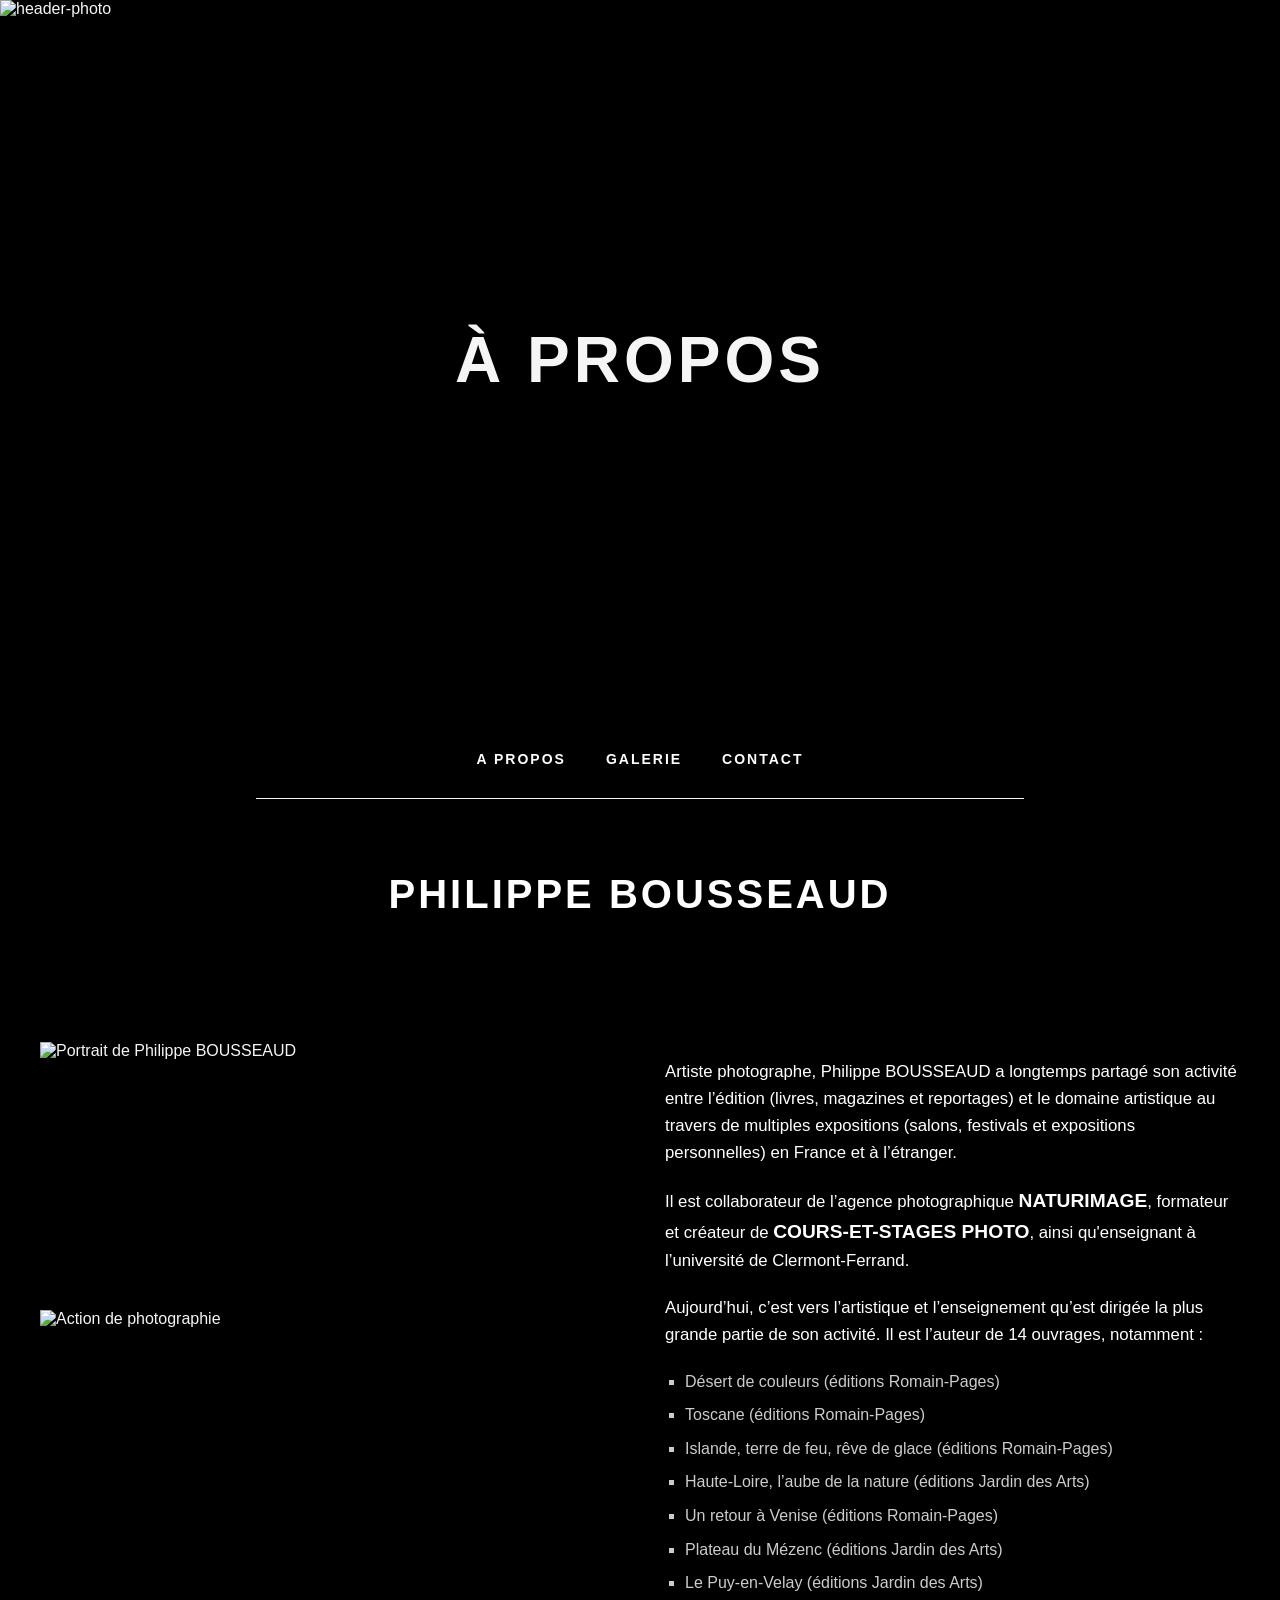
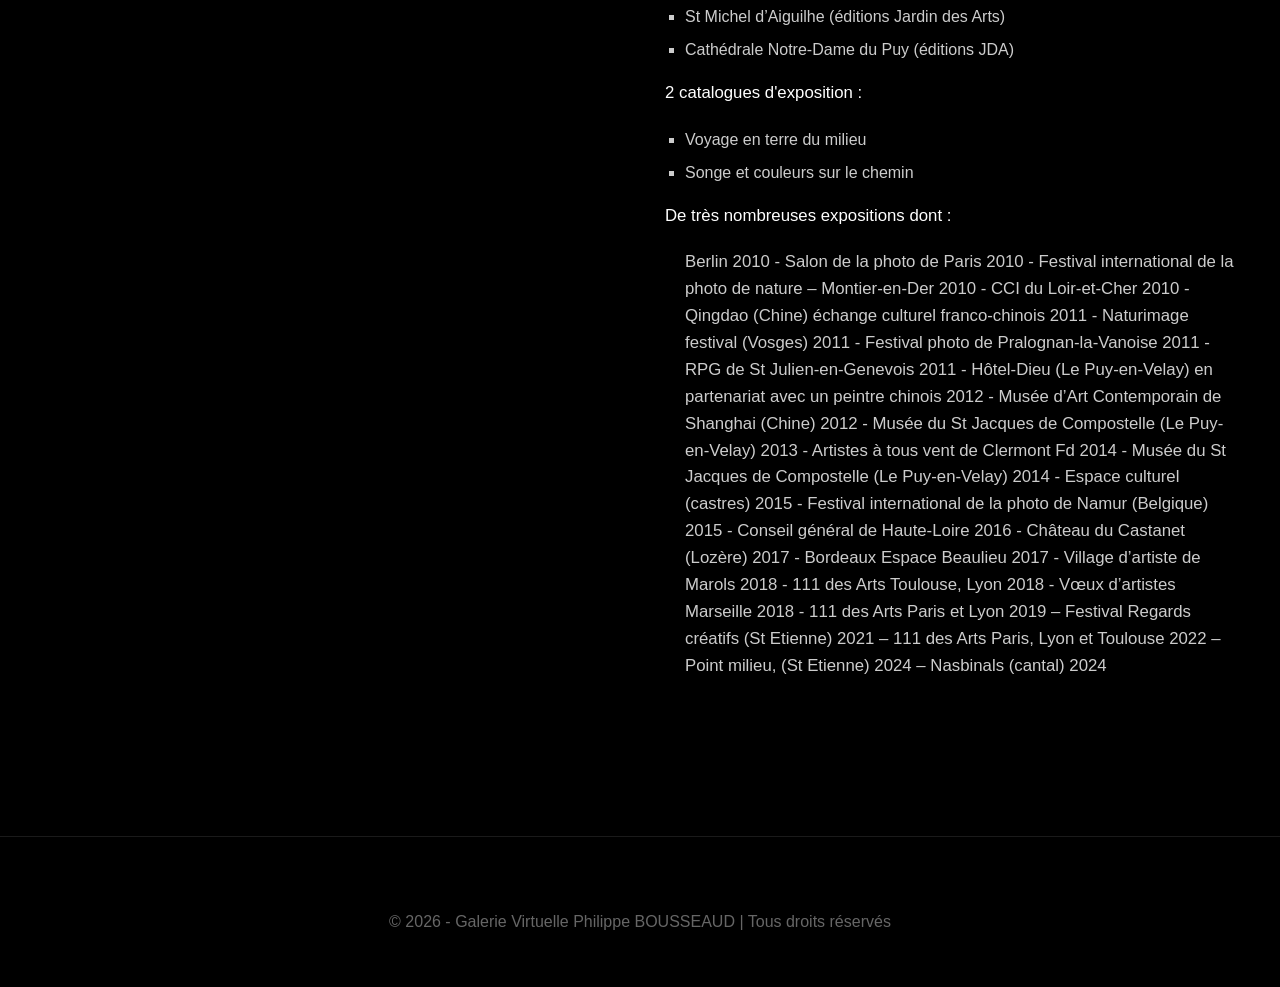
==== index.html @ f9b5af33 "Add files via upload" ====
<!DOCTYPE html>
<html lang="fr">
<head>
    <meta charset="UTF-8">
    <meta name="viewport" content="width=device-width, initial-scale=1.0">
    <title>Galerie virtuelle - a propos</title>
    <link rel="stylesheet" href="style.css">
</head>
<body>
    <header class="hero-header">
        <div class="hero-photo">
            <img src="DSCF6670.webp" alt="header-photo">
        </div>
        <div class="hero-content">
            <h1>À propos</h1>
        </div>
    </header>

        <nav class="full-nav">
            <ul>
                <li><a href="#apropos">A propos</a></li>
                <li><a href="galerie.html">Galerie</a></li>
                <li><a href="contact.html">Contact</a></li>
            </ul>
        </nav>

        <div class="separator-line"></div>

        <section class="intro-section">
            <div class="intro-content">
                <h2 class="intro-title">Philippe BOUSSEAUD</h2>
            </div>
        </section>
        
    <main class="about-container">
        <div class="about-content">
        
            <div class="about-image">
                <img src="_DSC0054.webp" alt="Portrait de Philippe BOUSSEAUD" class="img-portrait">
                <img src="_17A1358.webp" alt="Action de photographie" class="img-extra">
            </div>

            <div class="about-text">
                <p>
                    Artiste photographe, Philippe BOUSSEAUD a longtemps partagé son activité entre l’édition (livres, 
                    magazines et reportages) et le domaine artistique au travers de multiples expositions (salons, 
                    festivals et expositions personnelles) en France et à l’étranger.
                </p>
                <p>
                    Il est collaborateur de l’agence photographique <strong>NATURIMAGE</strong>, 
                    formateur et créateur de <strong>COURS-ET-STAGES PHOTO</strong>, ainsi qu'enseignant à l’université de Clermont-Ferrand.
                </p>
                <p>
                    Aujourd’hui, c’est vers l’artistique et l’enseignement qu’est dirigée la plus grande partie de son activité. 
                    Il est l’auteur de 14 ouvrages, notamment :
                </p>

                <ul class="books-list">
                    <li>Désert de couleurs (éditions Romain-Pages)</li>
                    <li>Toscane (éditions Romain-Pages)</li>
                    <li>Islande, terre de feu, rêve de glace (éditions Romain-Pages)</li>
                    <li>Haute-Loire, l’aube de la nature (éditions Jardin des Arts)</li>
                    <li>Un retour à Venise (éditions Romain-Pages)</li>
                    <li>Plateau du Mézenc (éditions Jardin des Arts)</li>
                    <li>Le Puy-en-Velay (éditions Jardin des Arts)</li>
                    <li>St Michel d’Aiguilhe (éditions Jardin des Arts)</li>
                    <li>Cathédrale Notre-Dame du Puy (éditions JDA)</li>
                </ul>

                <P>
                    2 catalogues d'exposition :
                </P>

                 <ul class="books-list">
                    <li>Voyage en terre du milieu</li>
                    <li>Songe et couleurs sur le chemin</li>
                 </ul>

                 <p>
                    De très nombreuses expositions dont :
                 </p>
                 <ul class="books-list">Berlin 2010 - Salon de la photo de Paris 2010 - Festival international de la photo de nature – 
                    Montier-en-Der 2010 - CCI du Loir-et-Cher 2010 - Qingdao (Chine) échange culturel franco-chinois 2011 - 
                    Naturimage festival (Vosges) 2011 - Festival photo de Pralognan-la-Vanoise 2011 - RPG de St Julien-en-Genevois 2011 - 
                    Hôtel-Dieu (Le Puy-en-Velay) en partenariat avec un peintre chinois 2012 - Musée d’Art Contemporain de Shanghai (Chine) 2012 - 
                    Musée du St Jacques de Compostelle (Le Puy-en-Velay) 2013 - Artistes à tous vent de Clermont Fd 2014 - 
                    Musée du St Jacques de Compostelle (Le Puy-en-Velay) 2014 - Espace culturel (castres) 2015 - 
                    Festival international de la photo de Namur (Belgique) 2015 - Conseil général de Haute-Loire 2016 - 
                    Château du Castanet (Lozère) 2017 - Bordeaux Espace Beaulieu 2017 - Village d’artiste de Marols 2018 - 
                    111 des Arts Toulouse, Lyon 2018 - Vœux d’artistes Marseille 2018 - 111 des Arts Paris et Lyon 2019 – 
                    Festival Regards créatifs (St Etienne) 2021 – 111 des Arts Paris, Lyon et Toulouse 2022 – Point milieu, (St Etienne) 2024 – 
                    Nasbinals (cantal) 2024
                </ul>
            </div>
        </div>
    </main>

    <!-- FOOTER -->
    <footer>
        <p>© 2026 - Galerie Virtuelle Philippe BOUSSEAUD | Tous droits réservés</p> 
    </footer>
    
    <script src="script.js"></script>
</body>
</html>
---- style.css ----
body, html {
    margin: 0;
    padding: 0;
    background-color: #000; /* Fond noir comme sur ta capture */
    color: whitesmoke;
    font-family: sans-serif;
    display: flex;
    flex-direction: column;
}

/* --- HEADER --- */
.hero-header {
    position: relative;
    width: 100%;
    height: 80vh;
    background-color: #000;
}

.hero-photo, .hero-photo img {
    width: 100%;
    height: 100%;
    object-fit: cover;
    display: block;
}

.hero-content {
    position: absolute;
    top: 50%; /* Centrage vertical parfait */
    left: 50%; /* Centrage horizontal parfait */
    transform: translate(-50%, -50%);
    text-align: center;
}

.hero-content h1 {
    font-size: 4rem;
    text-transform: uppercase;
    letter-spacing: 4px;
    color: #f5f5f5;
    margin: 0;
}

/* --- LIGNE DE SÉPARATION --- */
.separator-line {
    width: 60%;          /* La ligne ne fait pas toute la largeur pour plus de style */
    max-width: 800px;    /* Elle s'aligne sur la largeur de ton texte */
    height: 1px;         /* Très fine */
    background-color: whitesmoke; 
    margin: 0 auto;      /* Centre la ligne horizontalement */
    display: block;
}

/* --- NAV FUSIONNÉE (NOIRE AVEC TEXTE BLANC) --- */
.full-nav {
    width: 100%;
    background-color: #000; /* On change le beige en noir */
    padding: 30px 0; /* Un peu d'espace pour respirer */
    display: flex;
    justify-content: center;
    border: none; /* On s'assure qu'il n'y a pas de bordure */
    margin-top: 0; /* Force la fusion avec le header */
}

.full-nav ul {
    display: flex;
    gap: 40px;
    list-style: none;
    padding: 0;
    margin: 0;
}

.full-nav a {
    text-decoration: none;
    color: #fff; /* Titres en blanc */
    font-weight: bold;
    text-transform: uppercase;
    font-size: 14px;
    letter-spacing: 2px;
    transition: opacity 0.3s ease;
}

.full-nav a:hover {
    opacity: 0.7; /* Petit effet au survol */
}

/* --- SECTION INTRODUCTION --- */
.intro-section {
    background-color: #000; /* Fond noir pour fusionner avec le reste */
    padding: 80px 20px 40px 20px; /* Marges : haut, droite, bas, gauche */
    text-align: center;
    color: white;
    padding-top: 40px;
}

.intro-content {
    max-width: 800px; /* On limite la largeur pour que le texte soit facile à lire */
    margin: 0 auto; /* Centre le bloc de texte */
}

.intro-title {
    font-size: 2.5rem;
    letter-spacing: 3px;
    text-transform: uppercase;
    margin-bottom: 25px;
    font-weight: 700;
}

.intro-description {
    font-size: 1.1rem;
    line-height: 1.8; /* Espace entre les lignes pour plus de confort */
    color: #ccc; /* Gris clair pour ne pas agresser l'œil par rapport au titre */
    font-weight: 300;
}

/* Ajustement de la galerie pour qu'elle soit un peu plus proche du texte */
.gallery-container {
    background-color: #000;
    padding: 20px 20px 100px 20px;
}

.gallery-grid {
    /* Cet effet "colonnes" permet aux images de s'imbriquer comme sur ta capture */
    column-count: 3; 
    column-gap: 15px;
    max-width: 1600px;
    margin: 0 auto;
}

.gallery-item {
    width: 100%;
    display: block;
    margin-bottom: 15px; /* Espace vertical entre les images */
    cursor: pointer;
    transition: transform 0.3s ease;
}

.gallery-item:hover {
    transform: scale(1.02);
}

/* Lightbox pour l'agrandissement */
.lightbox {
    display: none;
    position: fixed;
    z-index: 1000;
    top: 0; left: 0; width: 100%; height: 100%;
    background: rgba(0,0,0,0.9);
    justify-content: center;
    align-items: center;
}

.lightbox-content { 
    max-width: 90%; 
    max-height: 90%; 
}
.close-btn { 
    position: absolute; 
    top: 20px; 
    right: 30px; 
    color: white; 
    font-size: 40px; 
    cursor: pointer; 
}

/*PAGE INDEX*/
.about-container {
    max-width: 1200px; /* Largeur maximale pour ne pas que le texte s'étale trop */
    margin: 60px auto; /* Centre le bloc et ajoute de l'espace en haut/bas */
    padding: 0 40px;
}

.about-content {
    display: flex;         /* Active les colonnes côte à côte */
    align-items: flex-start; /* Aligne le texte en haut de l'image */
    gap: 50px;             /* Espace entre l'image et le texte */
}

/* Style de la colonne Image */
.about-image {
    flex: 1;               /* Prend une part égale de largeur */
}

.about-image img {
    width: 100%;           /* L'image prend toute la largeur de sa colonne */
    height: auto;
    display: block;
    margin-bottom: 250px;
    transition: transform 0.3s ease;
}

/* Style de la colonne Texte */
.about-text {
    flex: 1;               /* Prend l'autre part de largeur */
    color: #ffffff;        /* Texte blanc */
    font-family: 'Helvetica', Arial, sans-serif;
    line-height: 1.6;      /* Espace entre les lignes pour la lisibilité */
    font-size: 1.05rem;
}

.about-text p {
    margin-bottom: 20px;   /* Espace entre chaque paragraphe */
}

.about-text ul {
    margin-top: 15px;
    padding-left: 20px;
    list-style-type: square; /* Des petits carrés pour le style artistique */
    color: #ccc;
}

.about-text li {
    margin-bottom: 8px;
    font-size: 1rem;
}

.about-text strong {
    font-size: 1.2rem;
    color: #fff;
}

/*PAGE CONTACT*/
.contact-container {
    flex: 1; 
    display: flex;
    justify-content: center; /* Centre horizontalement */
    align-items: flex-start; /* Aligne le texte vers le haut */
    padding: 60px 20px;
}

.contact-info {
    max-width: 600px;
    width: 100%;
    text-align: left; /* Comme sur ta capture */
}

.contact-info h2 {
    text-transform: uppercase;
    letter-spacing: 2px;
    margin-bottom: 30px;
    border-bottom: 1px solid #333;
    padding-bottom: 10px;
}

.contact-info p {
    line-height: 1.8;
    margin-bottom: 20px;
    color: #ccc;
}

.social-section {
    text-align: center;
    padding: 40px 20px;
    background-color: #000;
}

.social-section h2 {
    text-transform: uppercase;
    letter-spacing: 3px;
    font-size: 1.2rem;
    color: #f5f5f5;
    margin-bottom: 25px;
}

.social-icons {
    display: flex;
    justify-content: center;
    gap: 30px; /* Espace entre les deux icônes */
}

.social-icons a {
    text-decoration: none;
    color: #666; /* Gris discret par défaut */
    font-size: 2rem; /* Taille des icônes */
    transition: all 0.3s ease; /* Animation douce */
}

/* Effet au survol : les icônes deviennent blanches et remontent un peu */
.social-icons a:hover {
    color: #fff;
    transform: translateY(-5px);
}

/* Footer */
footer {
    width: 100%;
    background-color: #000;      /* Noir pur pour fusionner avec le fond */
    color: #666;                 /* Gris discret pour ne pas distraire du contenu */
    padding: 60px 0 40px 0;      /* Plus d'espace en haut pour bien respirer */
    text-align: center;
    border-top: 1px solid #1a1a1a; /* Ligne de séparation très sombre et élégante */
    margin-top: 80px;
}

/* Responsive : passer à 2 colonnes sur tablette et 1 sur mobile */
@media (max-width: 1000px) { 
    .gallery-grid { column-count: 2; } 
}

@media (max-width: 600px) { 
    .gallery-grid { column-count: 1; } 
}


/*PAGE INDEX*/
@media (max-width: 900px) {
    .about-content {
        flex-direction: column; /* Empile l'image et le texte verticalement */
        align-items: center;
        text-align: center;
    }
    
    .about-image {
        width: 100%;
        max-width: 500px; /* Évite que l'image soit trop géante sur mobile */
        margin-bottom: 30px;
    }

    .about-image img {
        margin-bottom: 20px;
    }
}
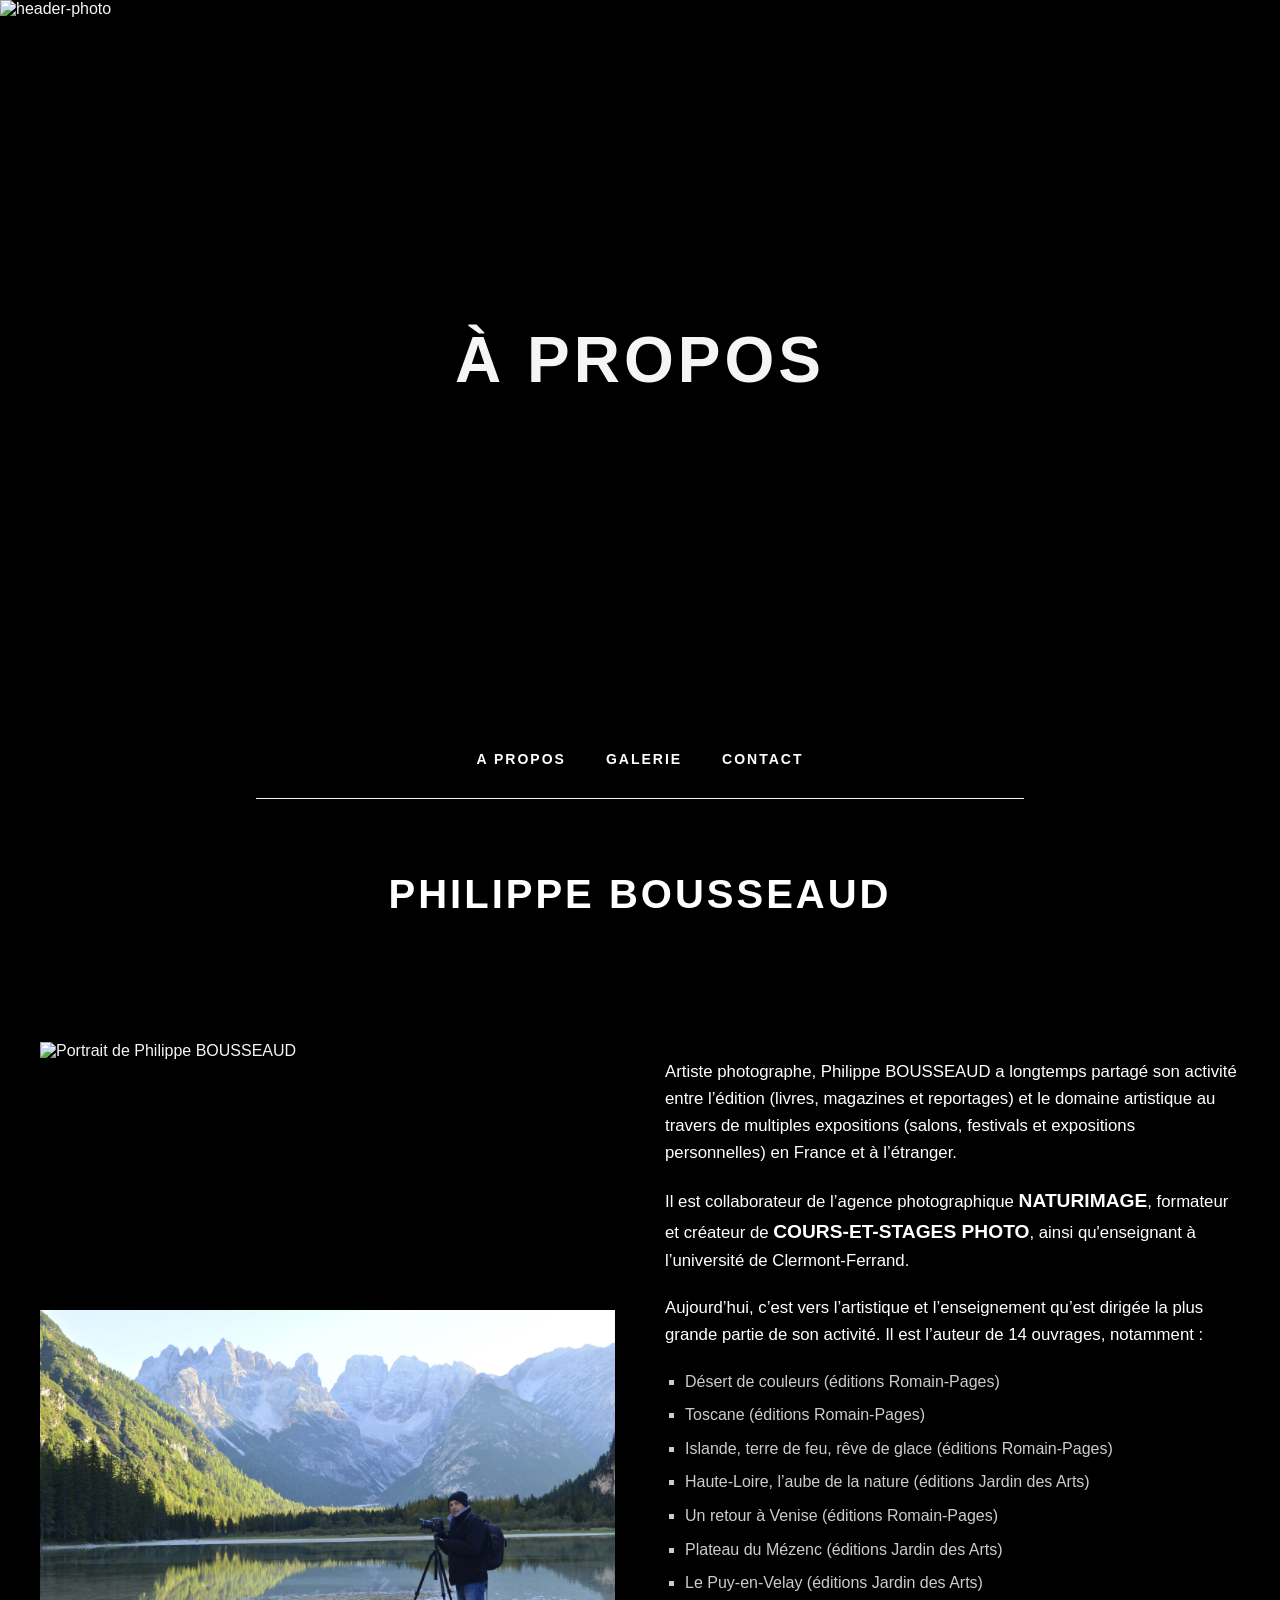
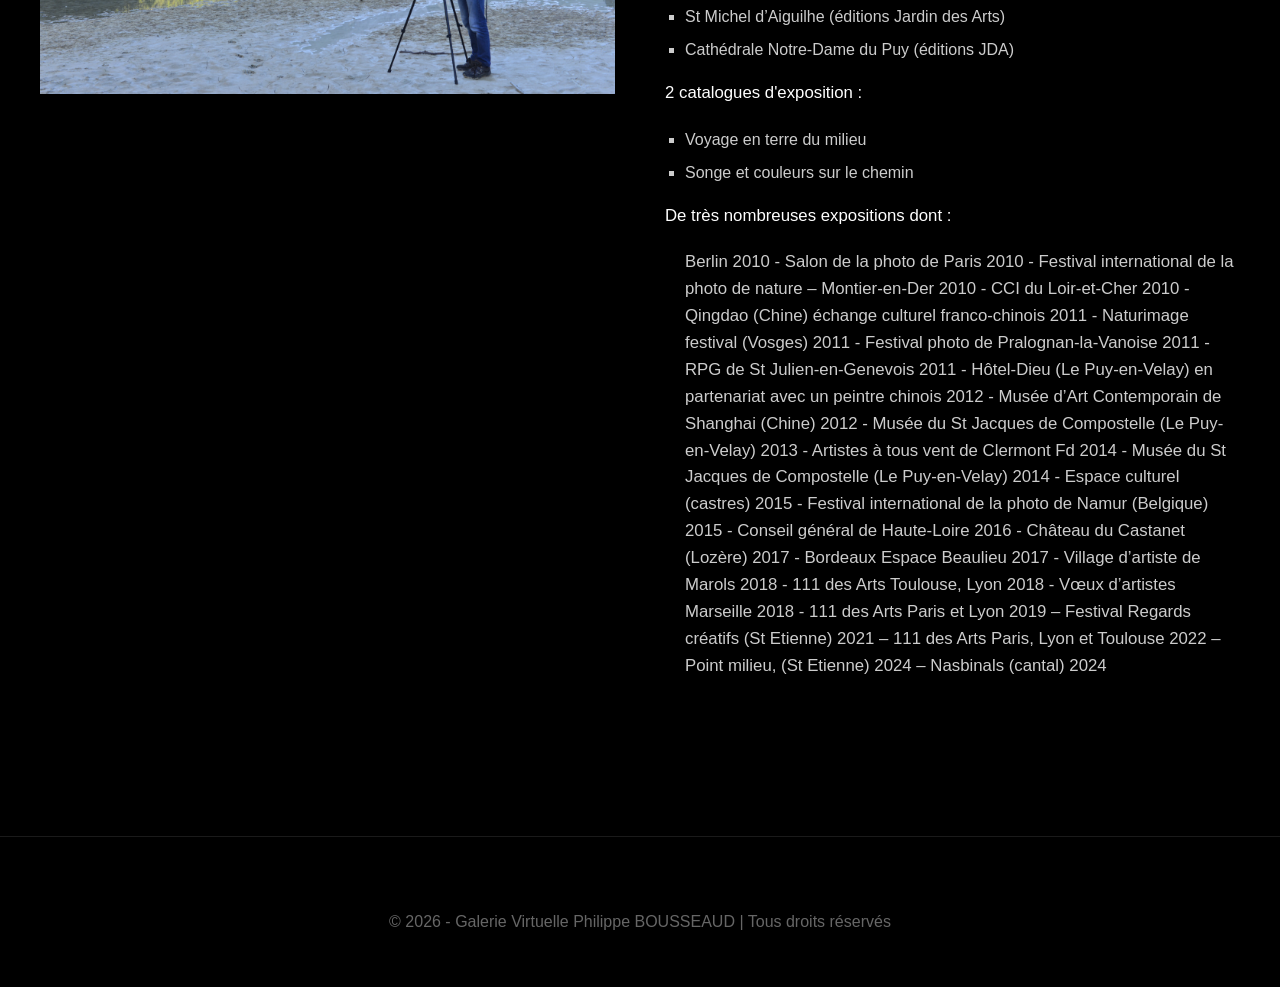
==== commit 73ea79b1: "Fix HTML formatting and structure" ====
--- a/index.html
+++ b/index.html
@@ -36,7 +36,7 @@
         <div class="about-content">
         
             <div class="about-image">
-                <img src="_DSC0054.webp" alt="Portrait de Philippe BOUSSEAUD" class="img-portrait">
+                <img src="_DSC0054.WEBP" alt="Portrait de Philippe BOUSSEAUD" class="img-portrait">
                 <img src="_17A1358.webp" alt="Action de photographie" class="img-extra">
             </div>
 
@@ -102,4 +102,4 @@
     
     <script src="script.js"></script>
 </body>
-</html>+</html>
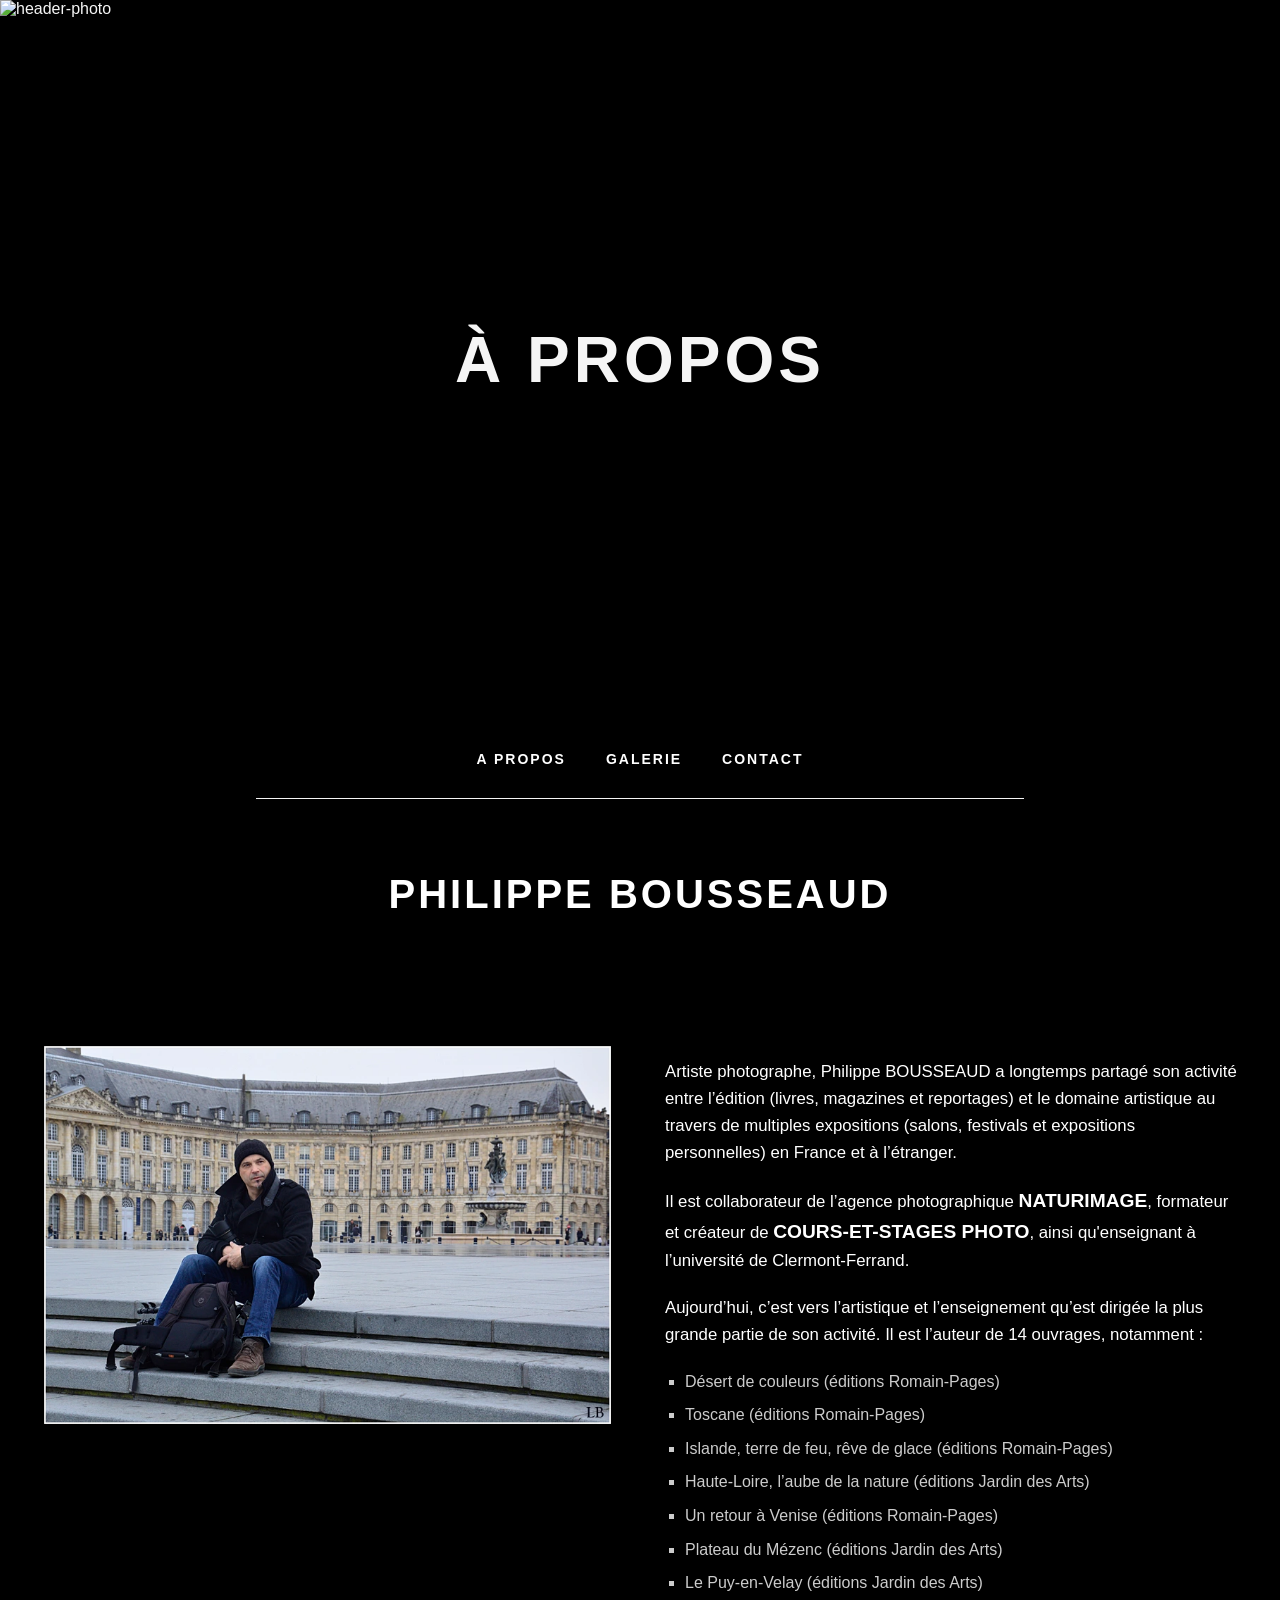
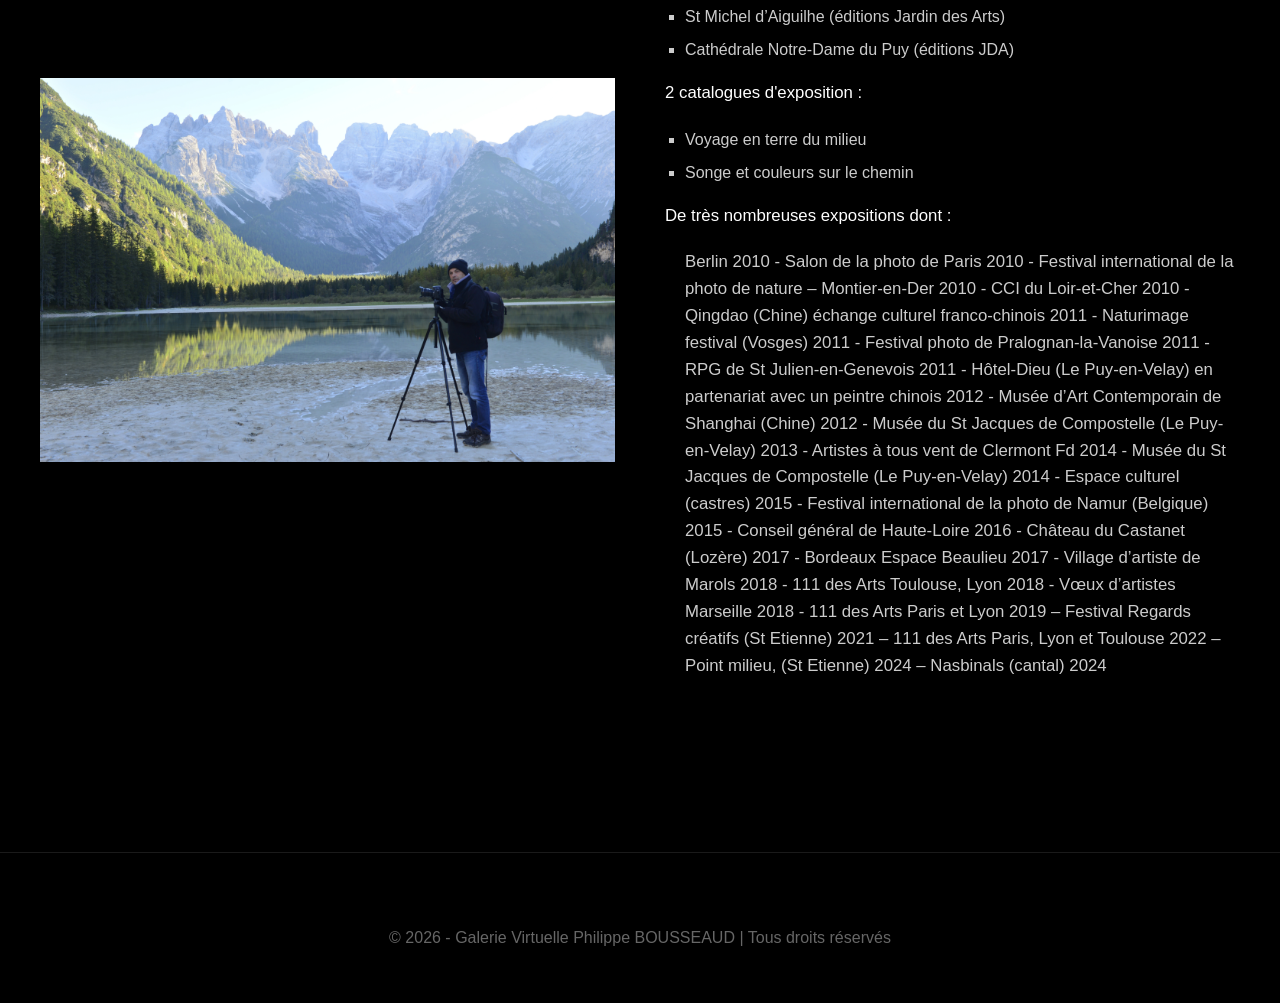
==== commit dc51dbce: "Fix HTML formatting issues in index.html" ====
--- a/index.html
+++ b/index.html
@@ -36,7 +36,7 @@
         <div class="about-content">
         
             <div class="about-image">
-                <img src="_DSC0054.WEBP" alt="Portrait de Philippe BOUSSEAUD" class="img-portrait">
+                <img src="_DSC0054.webp" alt="Portrait de Philippe BOUSSEAUD" class="img-portrait">
                 <img src="_17A1358.webp" alt="Action de photographie" class="img-extra">
             </div>
 
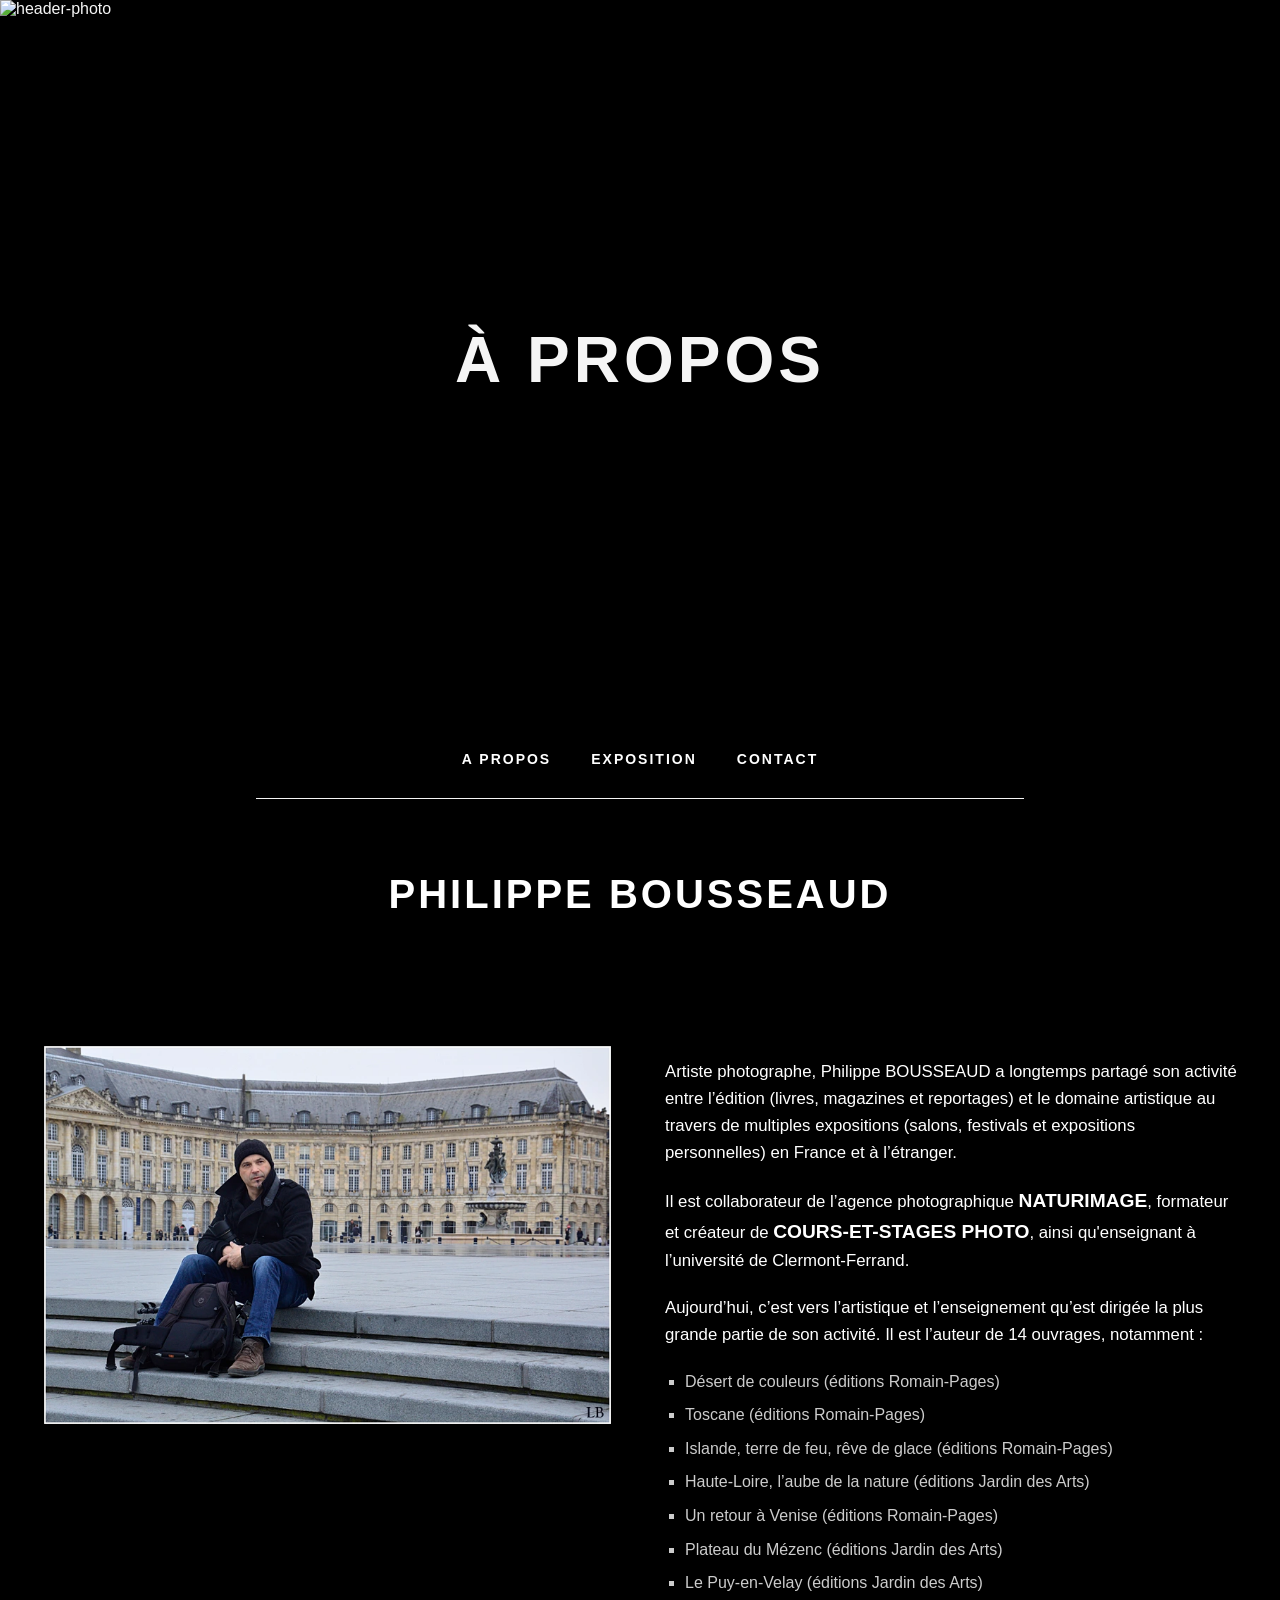
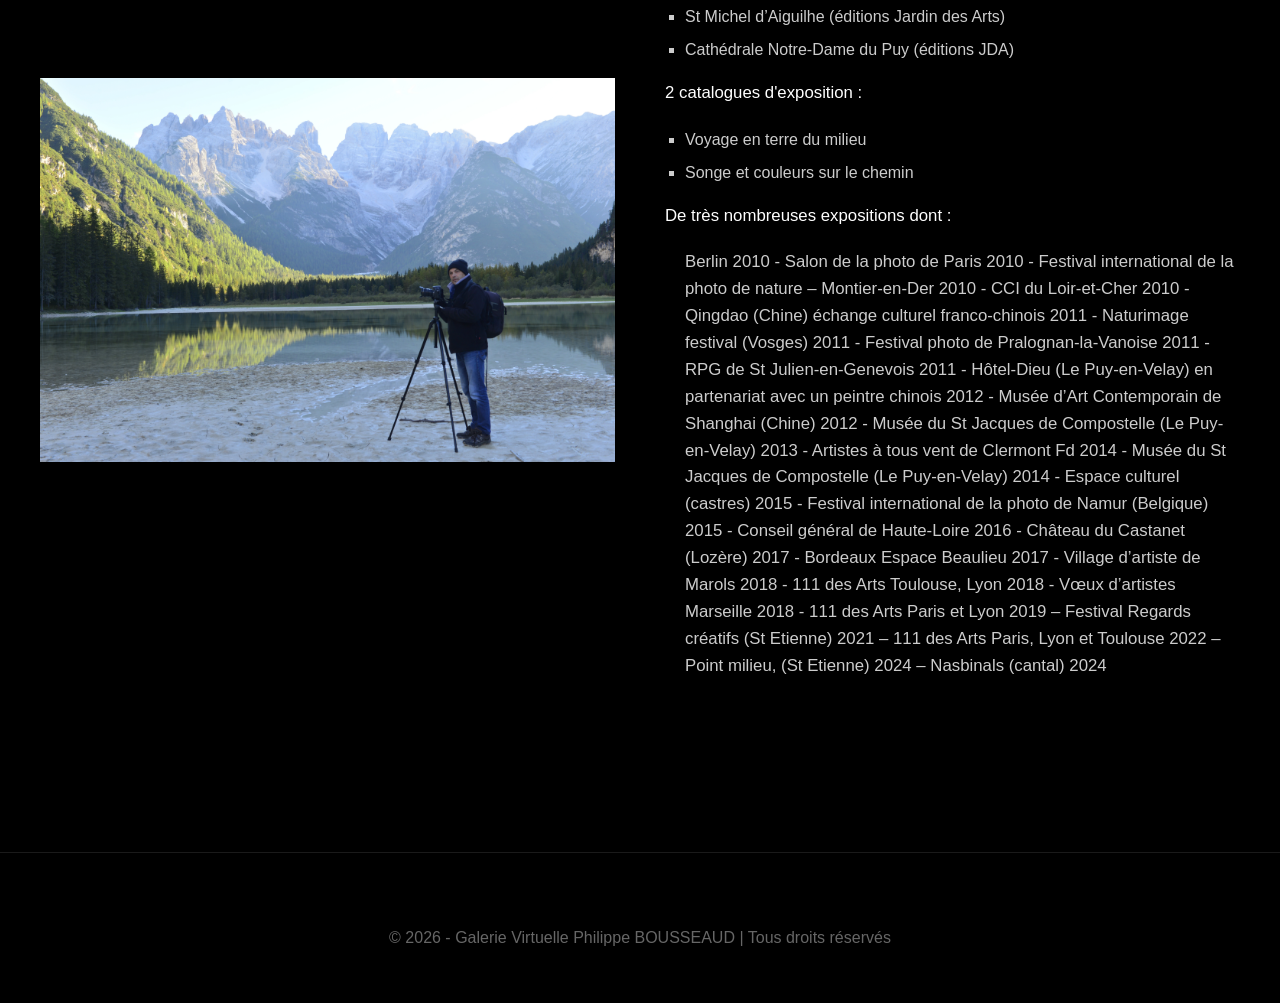
==== commit 05c47fb5: "Update index.html" ====
--- a/index.html
+++ b/index.html
@@ -19,7 +19,7 @@
         <nav class="full-nav">
             <ul>
                 <li><a href="#apropos">A propos</a></li>
-                <li><a href="galerie.html">Galerie</a></li>
+                <li><a href="exposition.html">Exposition</a></li>
                 <li><a href="contact.html">Contact</a></li>
             </ul>
         </nav>
@@ -36,8 +36,8 @@
         <div class="about-content">
         
             <div class="about-image">
-                <img src="_DSC0054.webp" alt="Portrait de Philippe BOUSSEAUD" class="img-portrait">
-                <img src="_17A1358.webp" alt="Action de photographie" class="img-extra">
+                <img src="DSC0054.webp" alt="Portrait de Philippe BOUSSEAUD" class="img-portrait">
+                <img src="17A1358.webp" alt="Action de photographie" class="img-extra">
             </div>
 
             <div class="about-text">
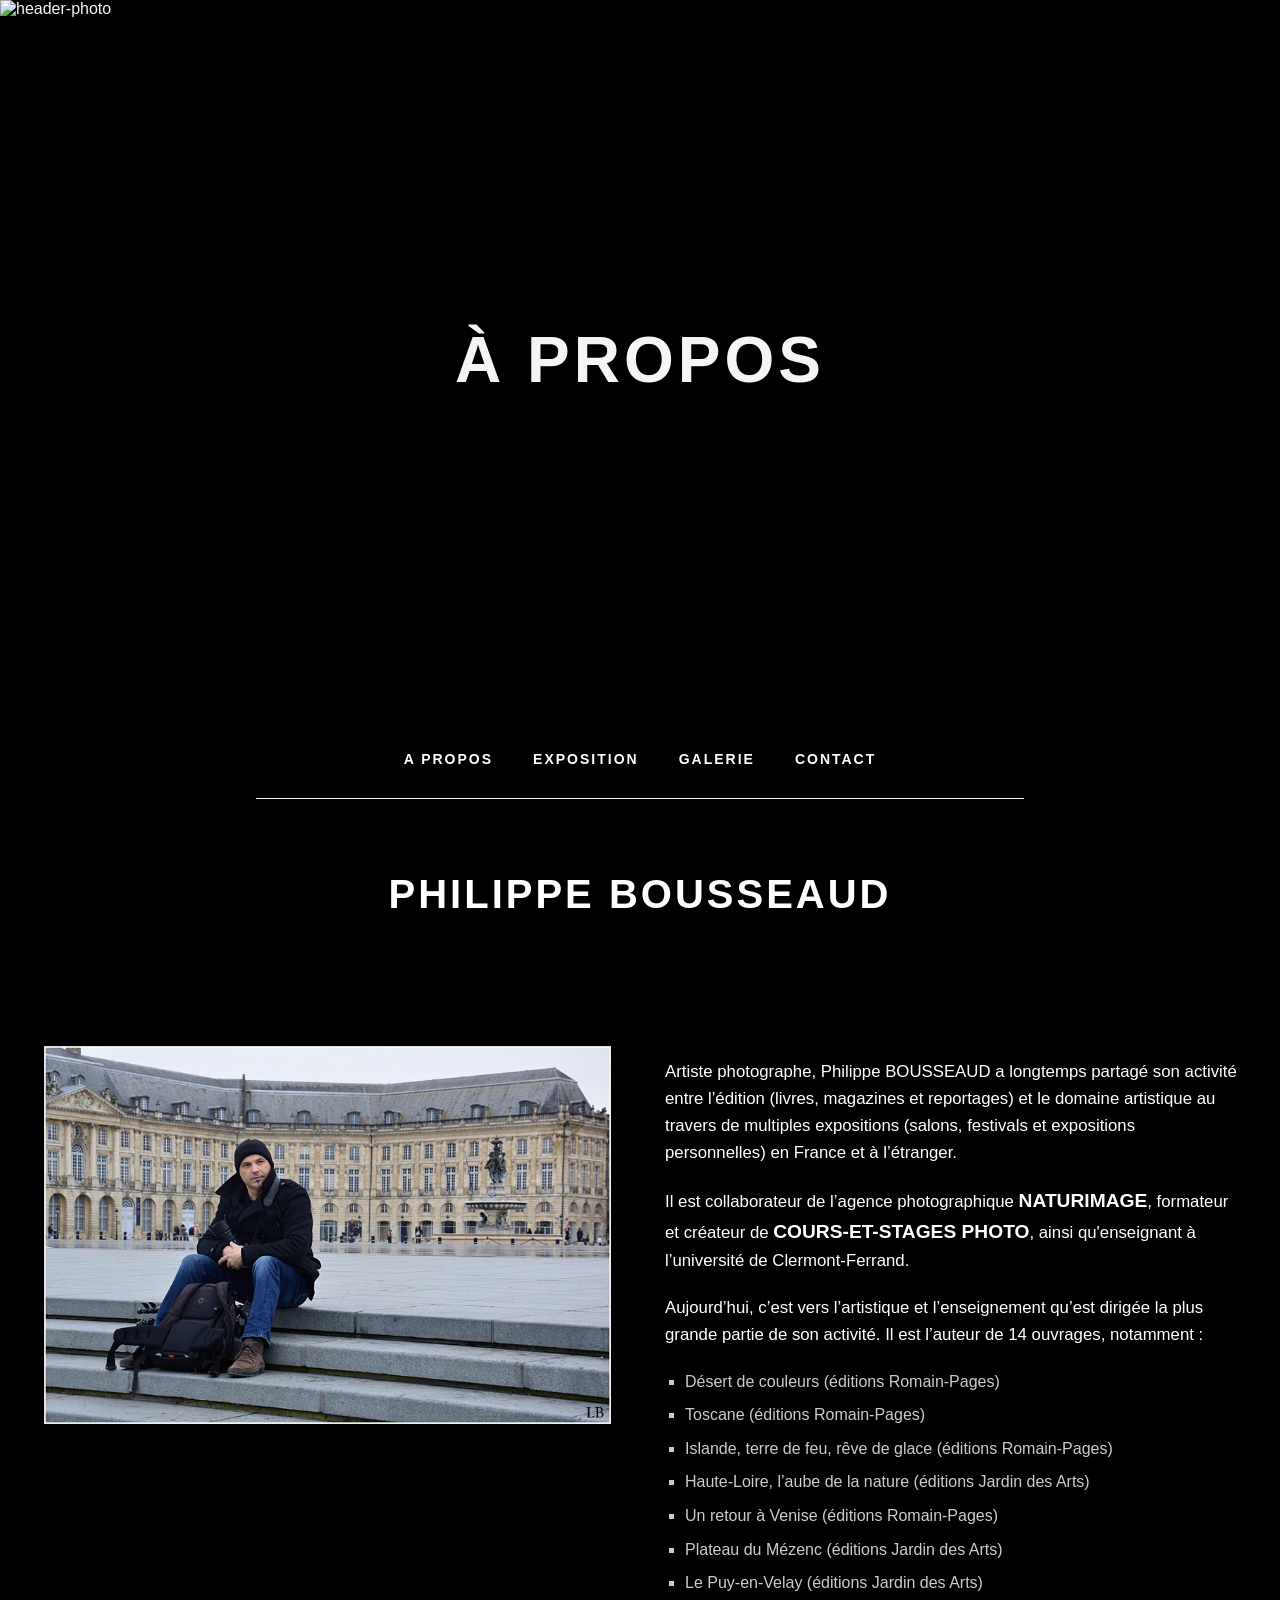
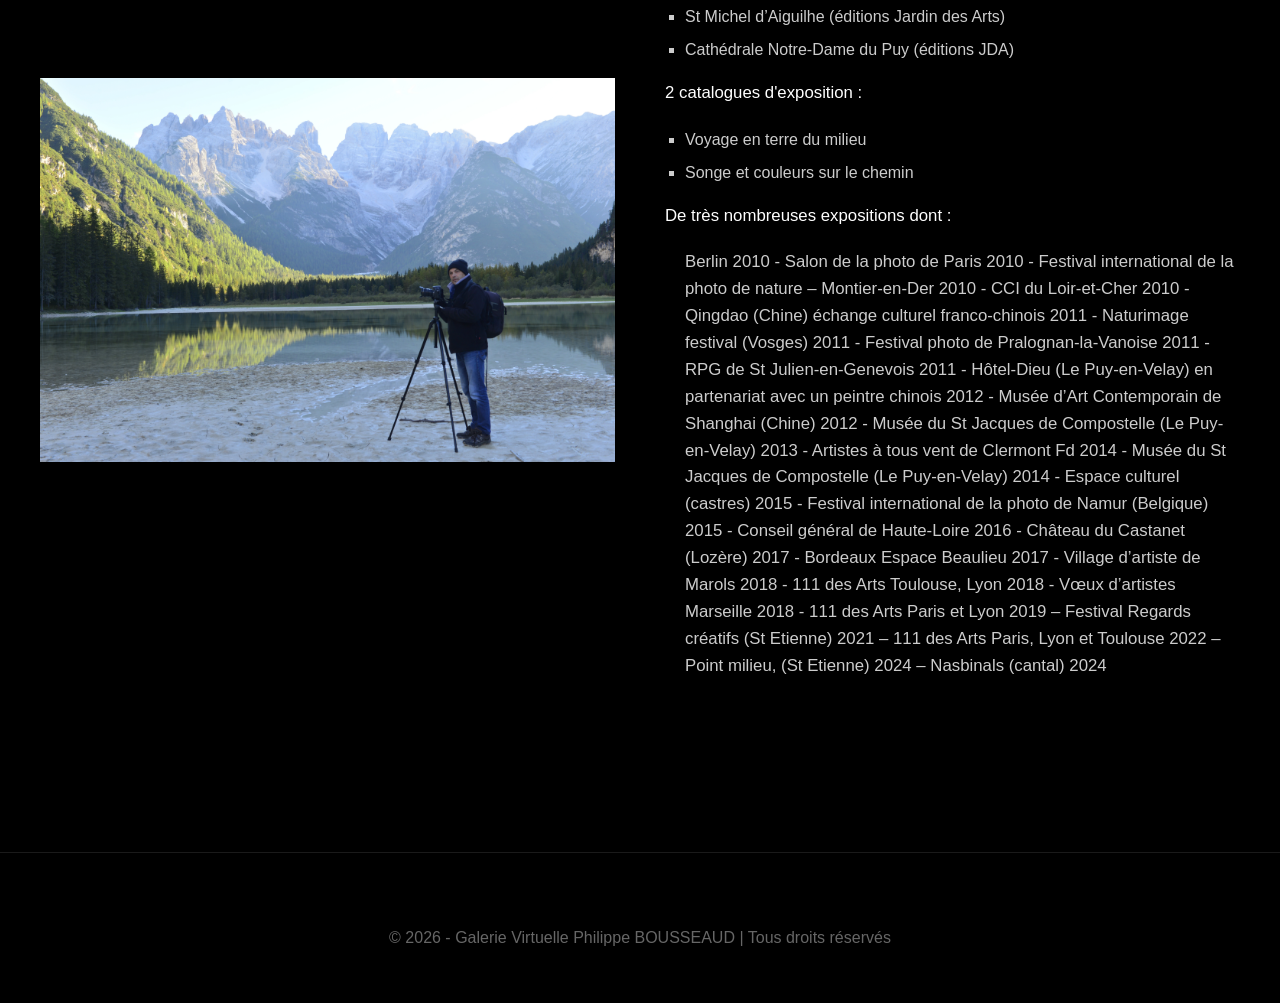
==== commit ad1a7dcf: "Update index.html" ====
--- a/index.html
+++ b/index.html
@@ -20,6 +20,7 @@
             <ul>
                 <li><a href="#apropos">A propos</a></li>
                 <li><a href="exposition.html">Exposition</a></li>
+                <li><a href="galerie.html">Galerie</a></li>
                 <li><a href="contact.html">Contact</a></li>
             </ul>
         </nav>
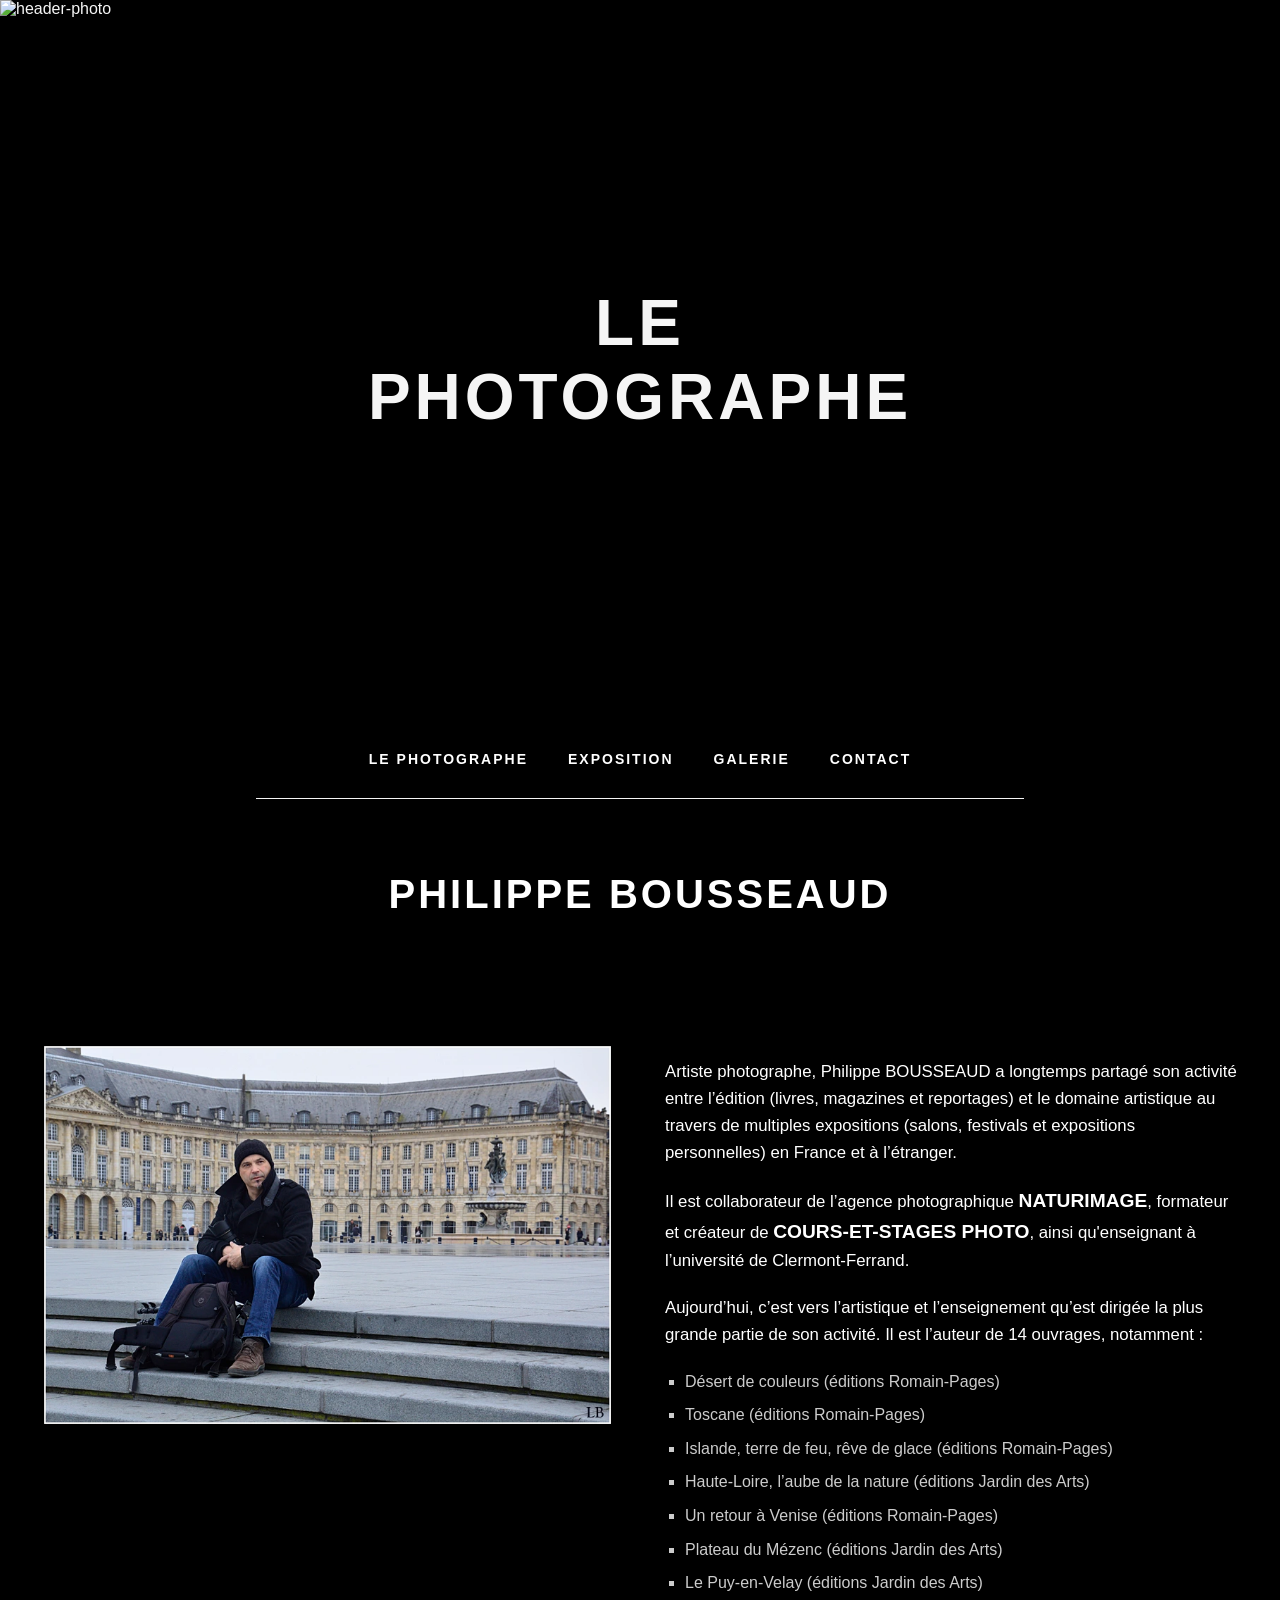
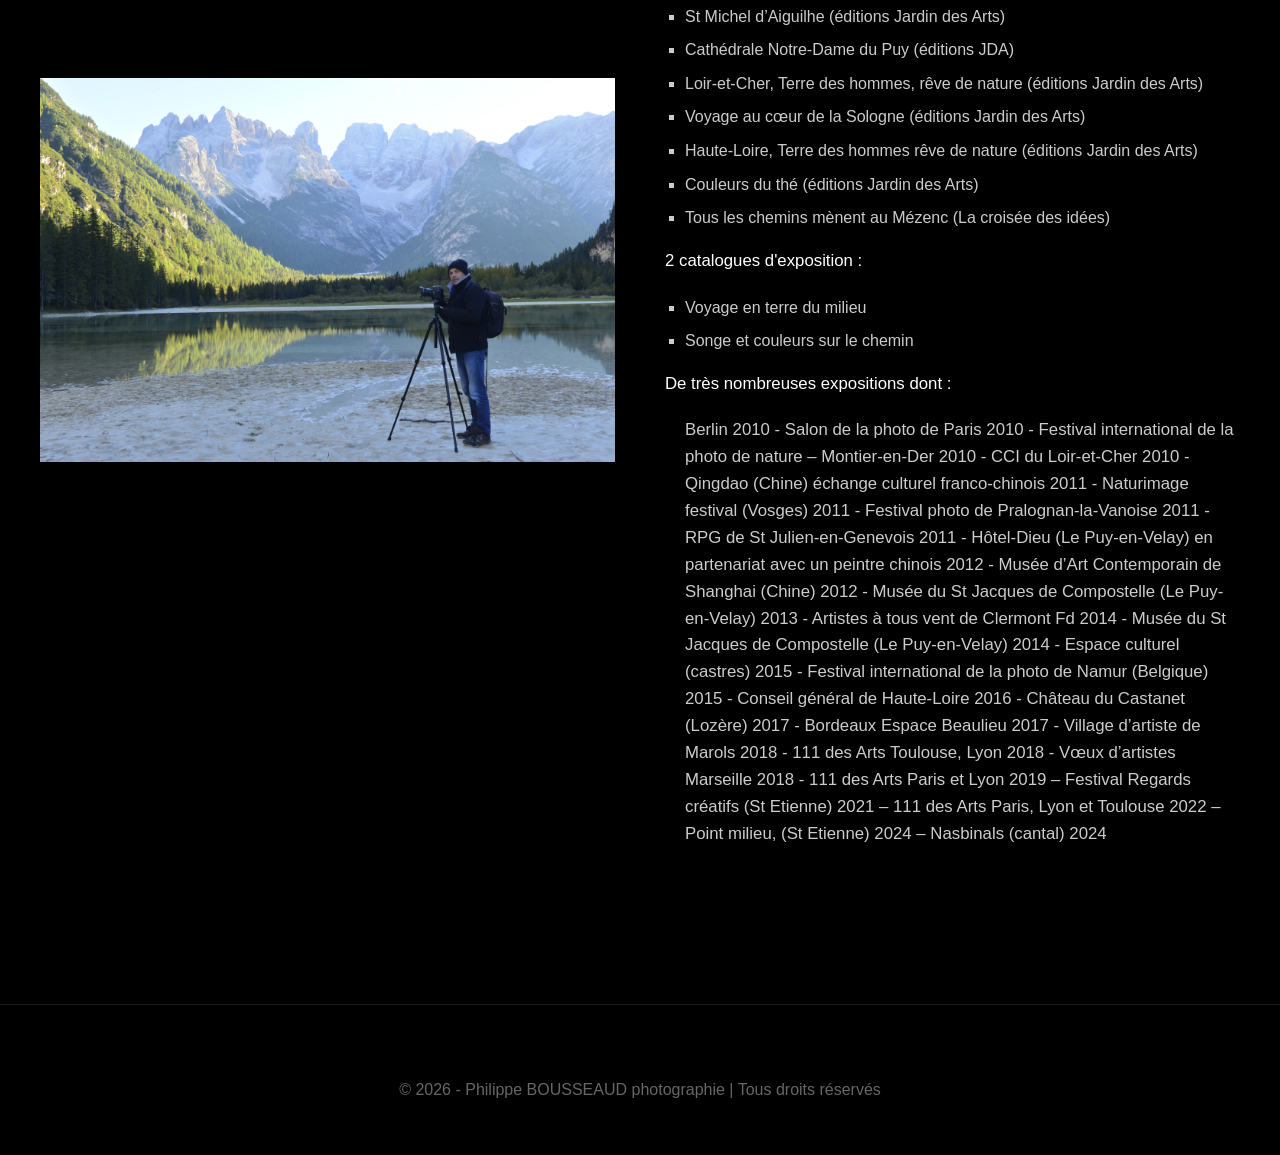
==== commit f7f05ffd: "Update index.html" ====
--- a/index.html
+++ b/index.html
@@ -3,7 +3,7 @@
 <head>
     <meta charset="UTF-8">
     <meta name="viewport" content="width=device-width, initial-scale=1.0">
-    <title>Galerie virtuelle - a propos</title>
+    <title>Philippe BOUSSEAUD photographie</title>
     <link rel="stylesheet" href="style.css">
 </head>
 <body>
@@ -12,13 +12,13 @@
             <img src="DSCF6670.webp" alt="header-photo">
         </div>
         <div class="hero-content">
-            <h1>À propos</h1>
+            <h1>Le photographe</h1>
         </div>
     </header>
 
         <nav class="full-nav">
             <ul>
-                <li><a href="#apropos">A propos</a></li>
+                <li><a href="#lephotographe">Le photographe</a></li>
                 <li><a href="exposition.html">Exposition</a></li>
                 <li><a href="galerie.html">Galerie</a></li>
                 <li><a href="contact.html">Contact</a></li>
@@ -66,6 +66,11 @@
                     <li>Le Puy-en-Velay (éditions Jardin des Arts)</li>
                     <li>St Michel d’Aiguilhe (éditions Jardin des Arts)</li>
                     <li>Cathédrale Notre-Dame du Puy (éditions JDA)</li>
+                    <li>Loir-et-Cher, Terre des hommes, rêve de nature (éditions Jardin des Arts)</li>
+                    <li>Voyage au cœur de la Sologne (éditions Jardin des Arts)</li>
+                    <li>Haute-Loire, Terre des hommes rêve de nature (éditions Jardin des Arts)</li>
+                    <li>Couleurs du thé (éditions Jardin des Arts)</li>
+                    <li>Tous les chemins mènent au Mézenc (La croisée des idées)</li>
                 </ul>
 
                 <P>
@@ -98,7 +103,7 @@
 
     <!-- FOOTER -->
     <footer>
-        <p>© 2026 - Galerie Virtuelle Philippe BOUSSEAUD | Tous droits réservés</p> 
+        <p>© 2026 - Philippe BOUSSEAUD photographie | Tous droits réservés</p> 
     </footer>
     
     <script src="script.js"></script>
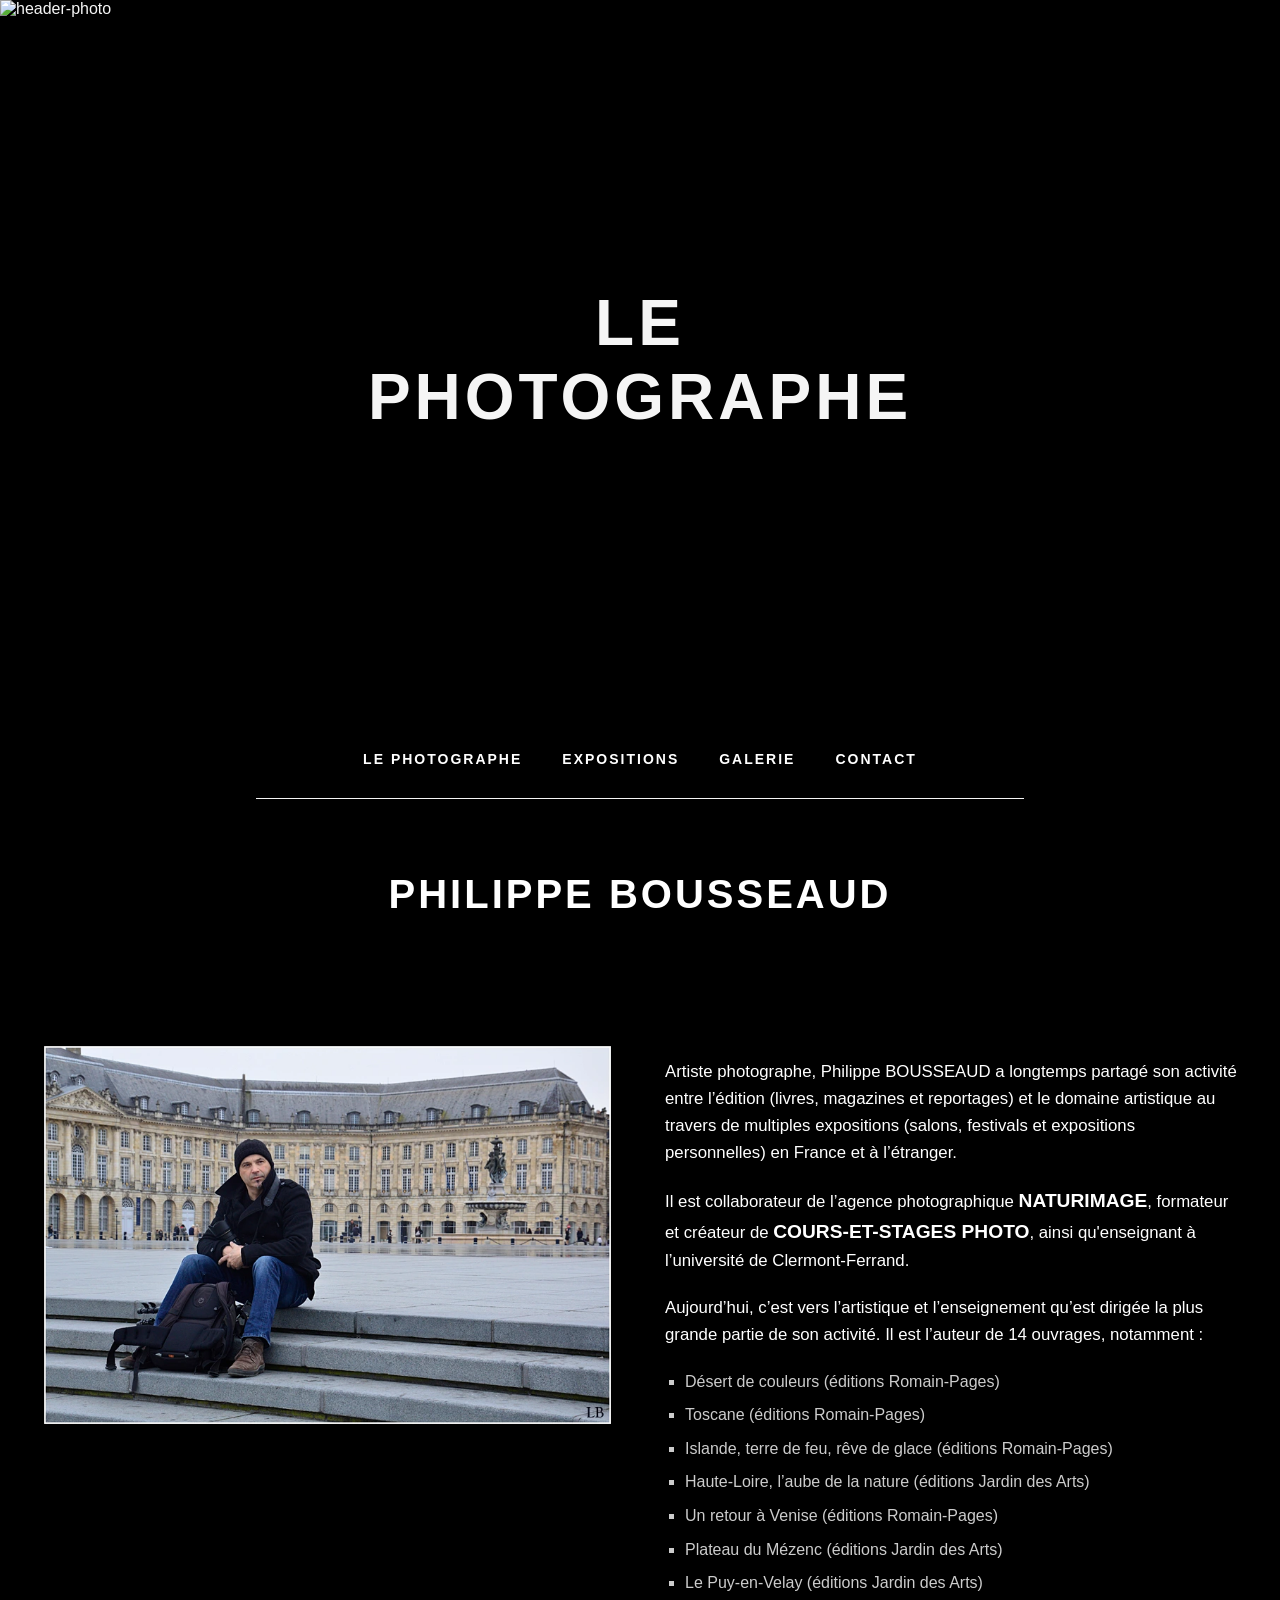
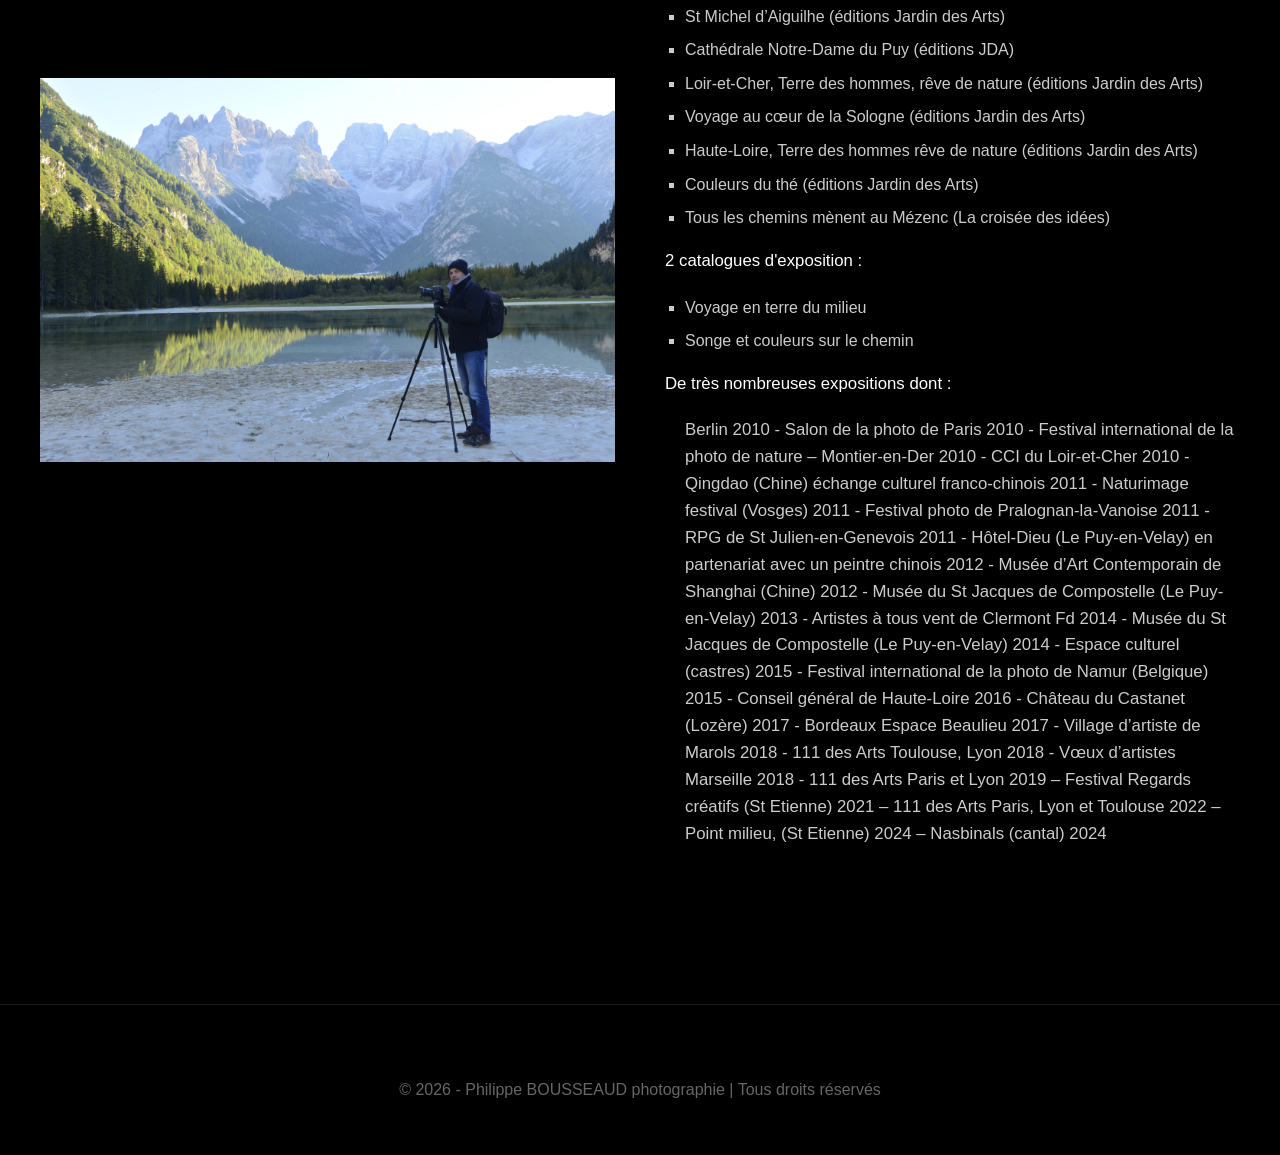
==== commit 8a987a80: "Update index.html" ====
--- a/index.html
+++ b/index.html
@@ -19,7 +19,7 @@
         <nav class="full-nav">
             <ul>
                 <li><a href="#lephotographe">Le photographe</a></li>
-                <li><a href="exposition.html">Exposition</a></li>
+                <li><a href="exposition.html">Expositions</a></li>
                 <li><a href="galerie.html">Galerie</a></li>
                 <li><a href="contact.html">Contact</a></li>
             </ul>
--- a/style.css
+++ b/style.css
@@ -279,6 +279,75 @@
     transform: translateY(-5px);
 }
 
+/*PAGE GALERIE*/
+/* Container principal */
+.portfolio-selection {
+    max-width: 1200px;
+    margin: 60px auto;
+    padding: 0 20px;
+}
+
+.selection-grid {
+    display: grid;
+    /* Crée 2 colonnes égales sur ordinateur, 1 seule sur mobile */
+    grid-template-columns: repeat(auto-fit, minmax(400px, 1fr)); 
+    gap: 40px;
+    padding: 40px;
+    max-width: 1200px;
+    margin: 0 auto;
+    align-items: start;
+}
+
+.project-card {
+    display: flex;
+    flex-direction: column;
+    align-items: center; /* Centre les images et les titres */
+    text-align: center;
+    text-decoration: none;
+    color: whitesmoke;
+}
+
+.project-card:hover {
+    opacity: 0.8;
+}
+
+.project-card:visited {
+    color: white; 
+}
+
+.project-image img {
+    width: 100%;
+    height: 400px;
+    object-fit: cover;
+    display: block;
+    margin-bottom: 15px;
+}
+
+.project-info h3 {
+    font-size: 14px;
+    text-transform: uppercase;
+    letter-spacing: 2px;
+    font-weight: bold;
+    text-decoration: none;
+    color: whitesmoke;
+}
+
+.project-title-container {
+    text-align: center;
+    padding: 40px 0 20px 0; /* Espace au dessus et en dessous */
+    background-color: black; /* Pour rester raccord avec ton site */
+}
+
+#galerie-titre {
+    color: white;
+    font-size: 2rem;
+    text-transform: uppercase;
+    letter-spacing: 6px;
+    font-weight: 300;
+    margin: 0;
+}
+
+
 /* Footer */
 footer {
     width: 100%;
@@ -296,11 +365,44 @@
 }
 
 @media (max-width: 600px) { 
-    .gallery-grid { column-count: 1; } 
-}
-
-
-/*PAGE INDEX*/
+    .gallery-grid { 
+        column-count: 1; 
+    } 
+    .full-nav ul {
+        gap: 15px;
+        flex-direction: row;
+        flex-wrap: wrap;
+        justify-content: center;
+        padding: 0 10px;
+    }
+    .full-nav a {
+        font-size: 11px;
+    }
+    .project-image img {
+        height: 250px; /* Réduit la hauteur sur petit écran */
+    }
+    .hero-content h1 {
+        font-size: 1.8rem; /* Réduit la taille du titre principal */
+        letter-spacing: 2px;
+        padding: 0 10px;
+        width: 100vw;
+    }
+    .hero-header {
+        height: 60vh;
+    }
+    .selection-grid {
+        grid-template-columns: 1fr; /* Une seule colonne sur mobile */
+        padding: 10px;
+        gap: 20px;
+    }
+
+    .project-image img {
+        height: auto; /* Laisse l'image prendre sa forme naturelle */
+        max-height: 300px;
+    }
+}
+
+
 @media (max-width: 900px) {
     .about-content {
         flex-direction: column; /* Empile l'image et le texte verticalement */
@@ -317,4 +419,4 @@
     .about-image img {
         margin-bottom: 20px;
     }
-}+}
